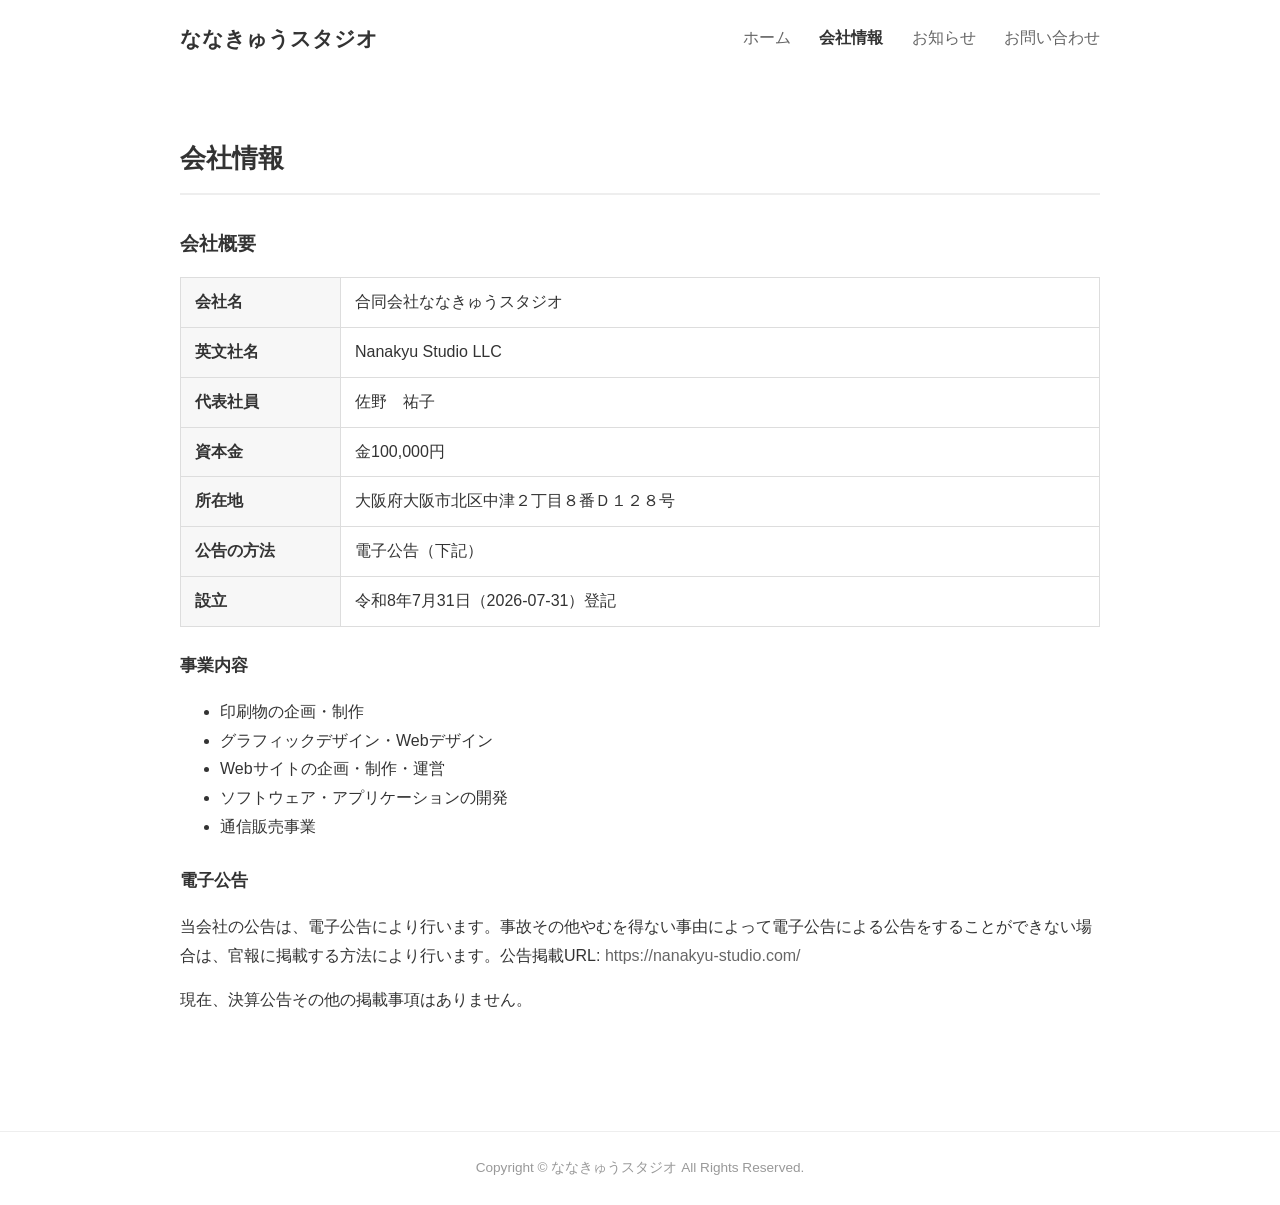
==== company/index.html @ 378049c8 "WordPress版(nanakyu-studio.com)から静的サイトへ移行 Wix/Xserver+WordPressで運用されていたサイトの内容を丸ごと静的HTMLへ移植。 GitHub Pa" ====
<!doctype html>
<html lang="ja">
<head>
<meta charset="UTF-8">
<meta name="viewport" content="width=device-width, initial-scale=1.0">
<title>会社情報 | ななきゅうスタジオ</title>
<link rel="stylesheet" href="../style.css">
</head>
<body>
<header class="site-header">
  <div class="wrap">
    <a href="/" class="logo">ななきゅうスタジオ</a>
    <nav>
      <a href="/">ホーム</a>
      <a href="/company/" class="current">会社情報</a>
      <a href="/info/">お知らせ</a>
      <a href="/contact/">お問い合わせ</a>
    </nav>
  </div>
</header>

<main class="wrap page">
  <h1>会社情報</h1>

  <h2>会社概要</h2>
  <table class="info-table">
    <tr><th>会社名</th><td>合同会社ななきゅうスタジオ</td></tr>
    <tr><th>英文社名</th><td>Nanakyu Studio LLC</td></tr>
    <tr><th>代表社員</th><td>佐野　祐子</td></tr>
    <tr><th>資本金</th><td>金100,000円</td></tr>
    <tr><th>所在地</th><td>大阪府大阪市北区中津２丁目８番Ｄ１２８号</td></tr>
    <tr><th>公告の方法</th><td>電子公告（下記）</td></tr>
    <tr><th>設立</th><td>令和8年7月31日（2026-07-31）登記</td></tr>
  </table>

  <h3>事業内容</h3>
  <ul>
    <li>印刷物の企画・制作</li>
    <li>グラフィックデザイン・Webデザイン</li>
    <li>Webサイトの企画・制作・運営</li>
    <li>ソフトウェア・アプリケーションの開発</li>
    <li>通信販売事業</li>
  </ul>

  <h3>電子公告</h3>
  <p>当会社の公告は、電子公告により行います。事故その他やむを得ない事由によって電子公告による公告をすることができない場合は、官報に掲載する方法により行います。公告掲載URL: <a href="https://nanakyu-studio.com/">https://nanakyu-studio.com/</a></p>
  <p>現在、決算公告その他の掲載事項はありません。</p>
</main>

<footer class="site-footer">
  <div class="wrap">Copyright © ななきゅうスタジオ All Rights Reserved.</div>
</footer>
</body>
</html>
---- style.css ----
* { box-sizing: border-box; }
body {
  margin: 0;
  background: #fff;
  color: #333;
  font-family: Lato, "Noto Sans JP", "Hiragino Kaku Gothic ProN", Meiryo, sans-serif;
  line-height: 1.8;
}
.wrap { max-width: 960px; margin: 0 auto; padding: 0 20px; }
a { color: #666; text-decoration: none; }
a:hover { text-decoration: underline; }

.site-header .wrap {
  display: flex;
  align-items: center;
  justify-content: space-between;
  padding: 20px;
}
.site-header .logo { font-size: 1.3rem; font-weight: bold; color: #333; }
.site-header nav a { margin-left: 24px; }
.site-header nav a.current { color: #333; font-weight: bold; }

.hero { width: 100%; height: auto; display: block; }

main.wrap { padding: 40px 20px; }
.lead h1 { font-size: 1.8rem; margin-bottom: 20px; }
.lead p { max-width: 640px; }

.gallery { margin-top: 40px; }
.gallery figure { margin: 0; }
.gallery img { width: 100%; height: auto; display: block; border-radius: 4px; }
.gallery-grid {
  display: grid;
  grid-template-columns: repeat(3, 1fr);
  gap: 20px;
  margin-top: 20px;
}
.gallery-grid figcaption { text-align: center; margin-top: 8px; color: #666; }

.page h1 { font-size: 1.6rem; border-bottom: 2px solid #eee; padding-bottom: 12px; }
.page h2 { font-size: 1.2rem; margin-top: 32px; }
.page h3 { font-size: 1.05rem; margin-top: 24px; }

.info-table { border-collapse: collapse; width: 100%; margin-top: 16px; }
.info-table th, .info-table td { border: 1px solid #ddd; padding: 10px 14px; text-align: left; }
.info-table th { background: #f7f7f7; width: 160px; white-space: nowrap; }

.post { margin-top: 20px; }
.post-date { color: #999; font-size: 0.9rem; }

.site-footer {
  margin-top: 60px;
  padding: 24px 0;
  border-top: 1px solid #eee;
  color: #999;
  font-size: 0.85rem;
  text-align: center;
}

@media (max-width: 640px) {
  .site-header .wrap { flex-direction: column; align-items: flex-start; }
  .site-header nav a { margin-left: 0; margin-right: 16px; }
  .gallery-grid { grid-template-columns: 1fr; }
}
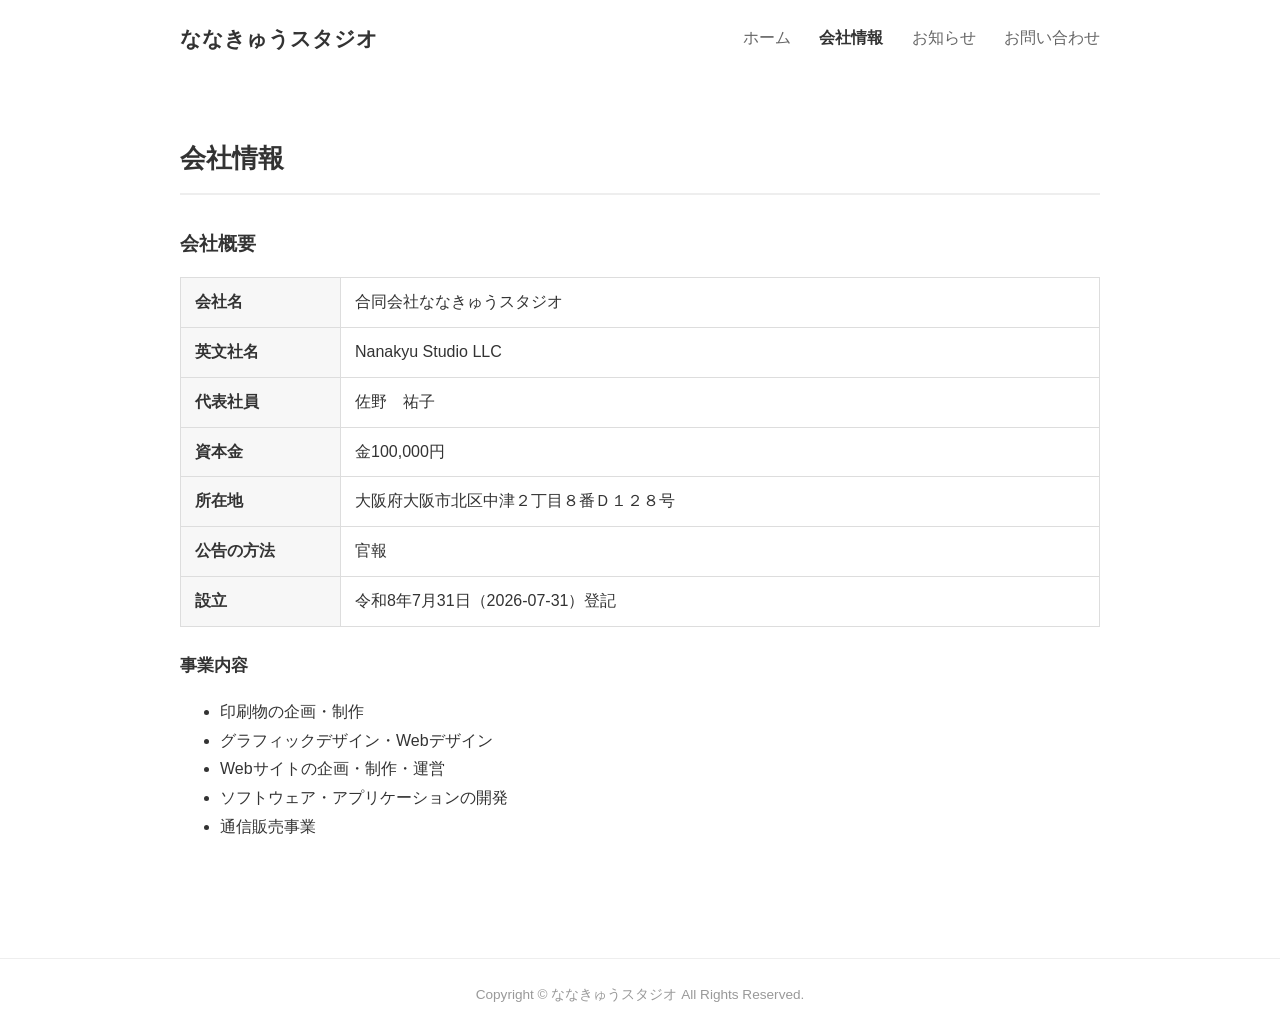
==== commit 695976c8: "fix: 公告方法を定款通り「官報」に修正、不要な電子公告URLの記載を削除 定款4条は官報。決算公告義務自体、合同会社(持分会社)には無い(会社法440条は株式会社のみ)。  Co-Authored" ====
--- a/company/index.html
+++ b/company/index.html
@@ -29,7 +29,7 @@
     <tr><th>代表社員</th><td>佐野　祐子</td></tr>
     <tr><th>資本金</th><td>金100,000円</td></tr>
     <tr><th>所在地</th><td>大阪府大阪市北区中津２丁目８番Ｄ１２８号</td></tr>
-    <tr><th>公告の方法</th><td>電子公告（下記）</td></tr>
+    <tr><th>公告の方法</th><td>官報</td></tr>
     <tr><th>設立</th><td>令和8年7月31日（2026-07-31）登記</td></tr>
   </table>
 
@@ -41,10 +41,6 @@
     <li>ソフトウェア・アプリケーションの開発</li>
     <li>通信販売事業</li>
   </ul>
-
-  <h3>電子公告</h3>
-  <p>当会社の公告は、電子公告により行います。事故その他やむを得ない事由によって電子公告による公告をすることができない場合は、官報に掲載する方法により行います。公告掲載URL: <a href="https://nanakyu-studio.com/">https://nanakyu-studio.com/</a></p>
-  <p>現在、決算公告その他の掲載事項はありません。</p>
 </main>
 
 <footer class="site-footer">
